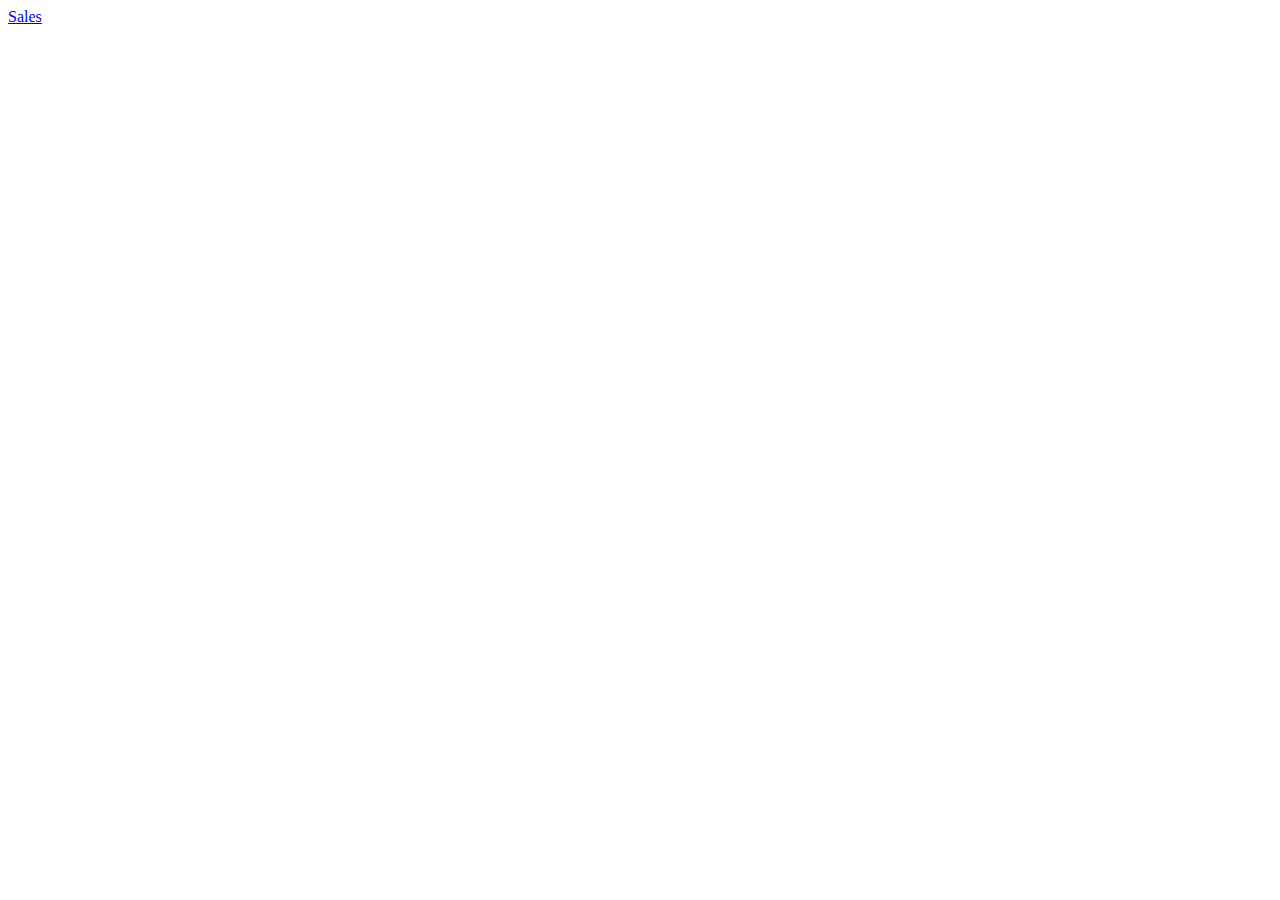
==== sales.html @ bb2bf58b "touched up files" ====
<!DOCTYPE html>
<html lang="en">
    <Head>
        <meta charset="UTF-8">
        <title>Cookie Stand</title>
    </Head>
    <body>
        <a href="index.html">Sales</a>
    </body>

    <script src="app.js"></script>

</html>
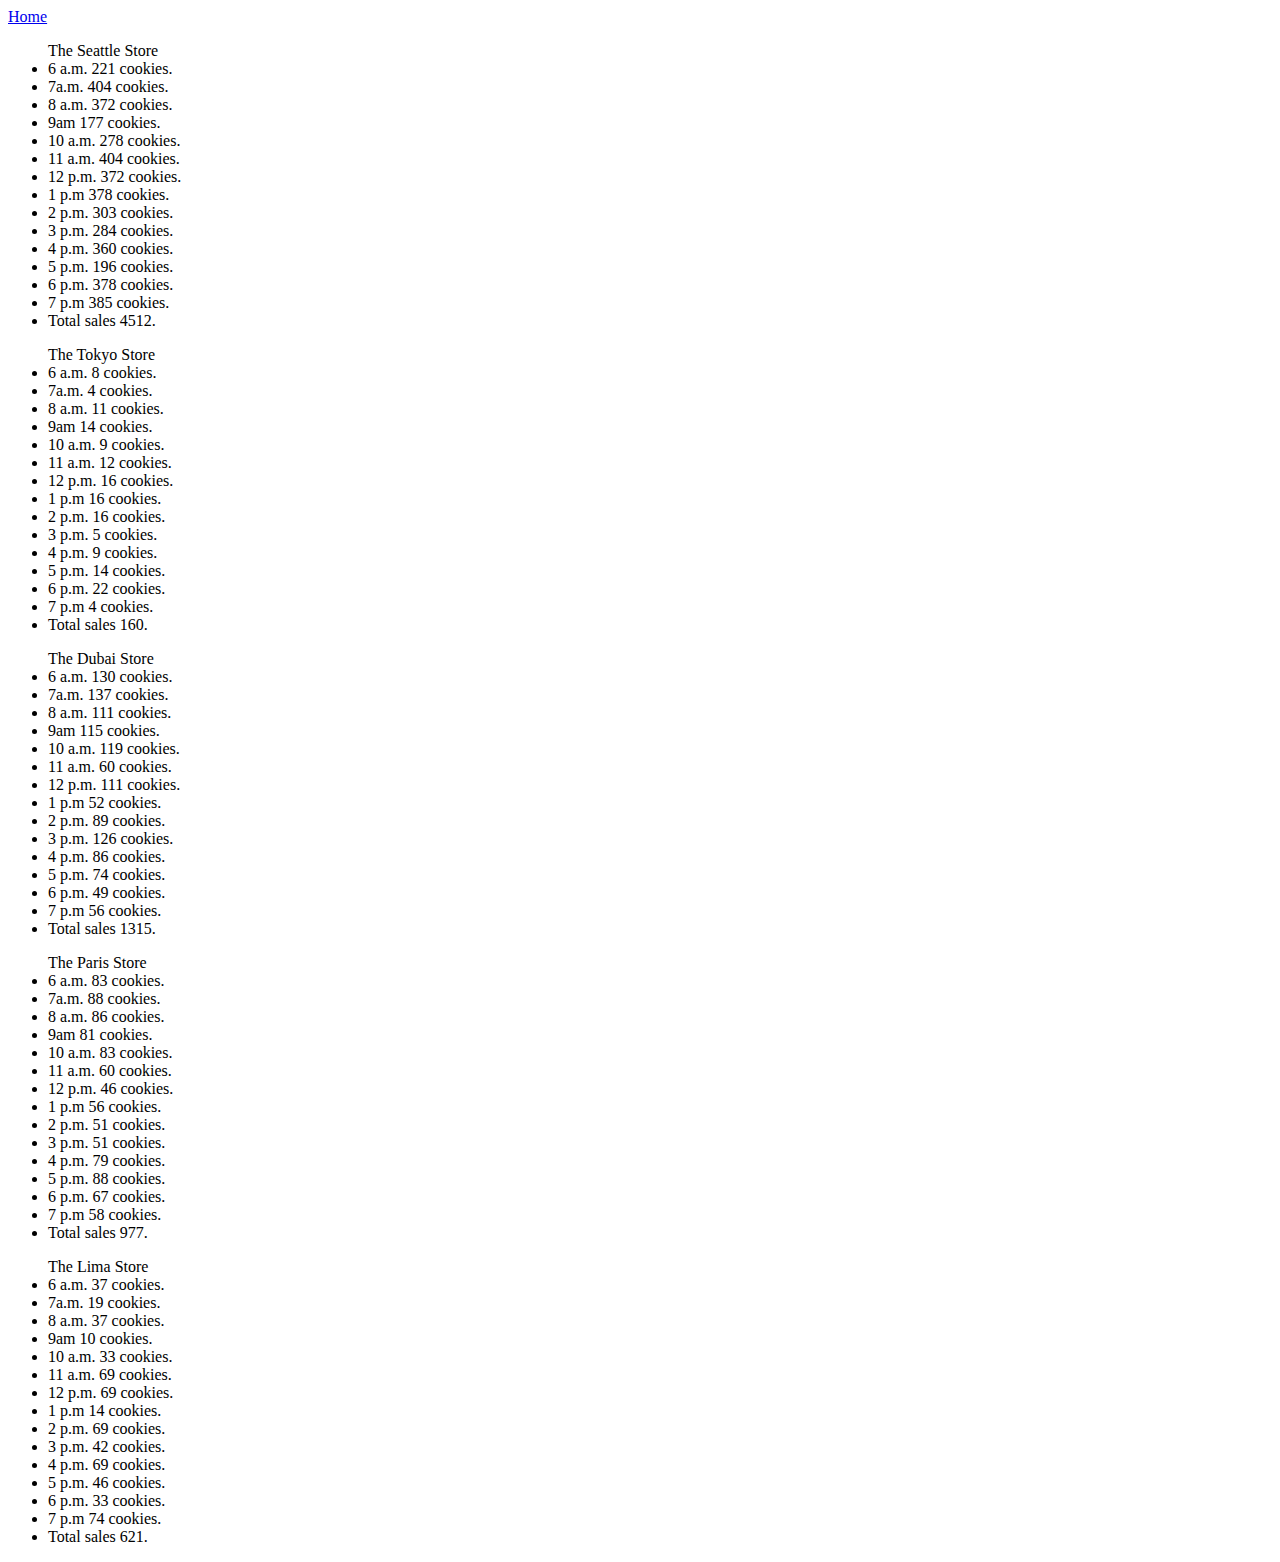
==== commit bf4fcf99: "added stores" ====
--- a/sales.html
+++ b/sales.html
@@ -5,7 +5,14 @@
         <title>Cookie Stand</title>
     </Head>
     <body>
-        <a href="index.html">Sales</a>
+        <a href="index.html">Home</a>
+
+        <ul id ="seattleList"></ul>
+        <ul id ="tokyoList"></ul>
+        <ul id ="dubaiList"></ul>
+        <ul id ="parisList"></ul>
+        <ul id ="limaList"></ul>
+        
     </body>
 
     <script src="app.js"></script>
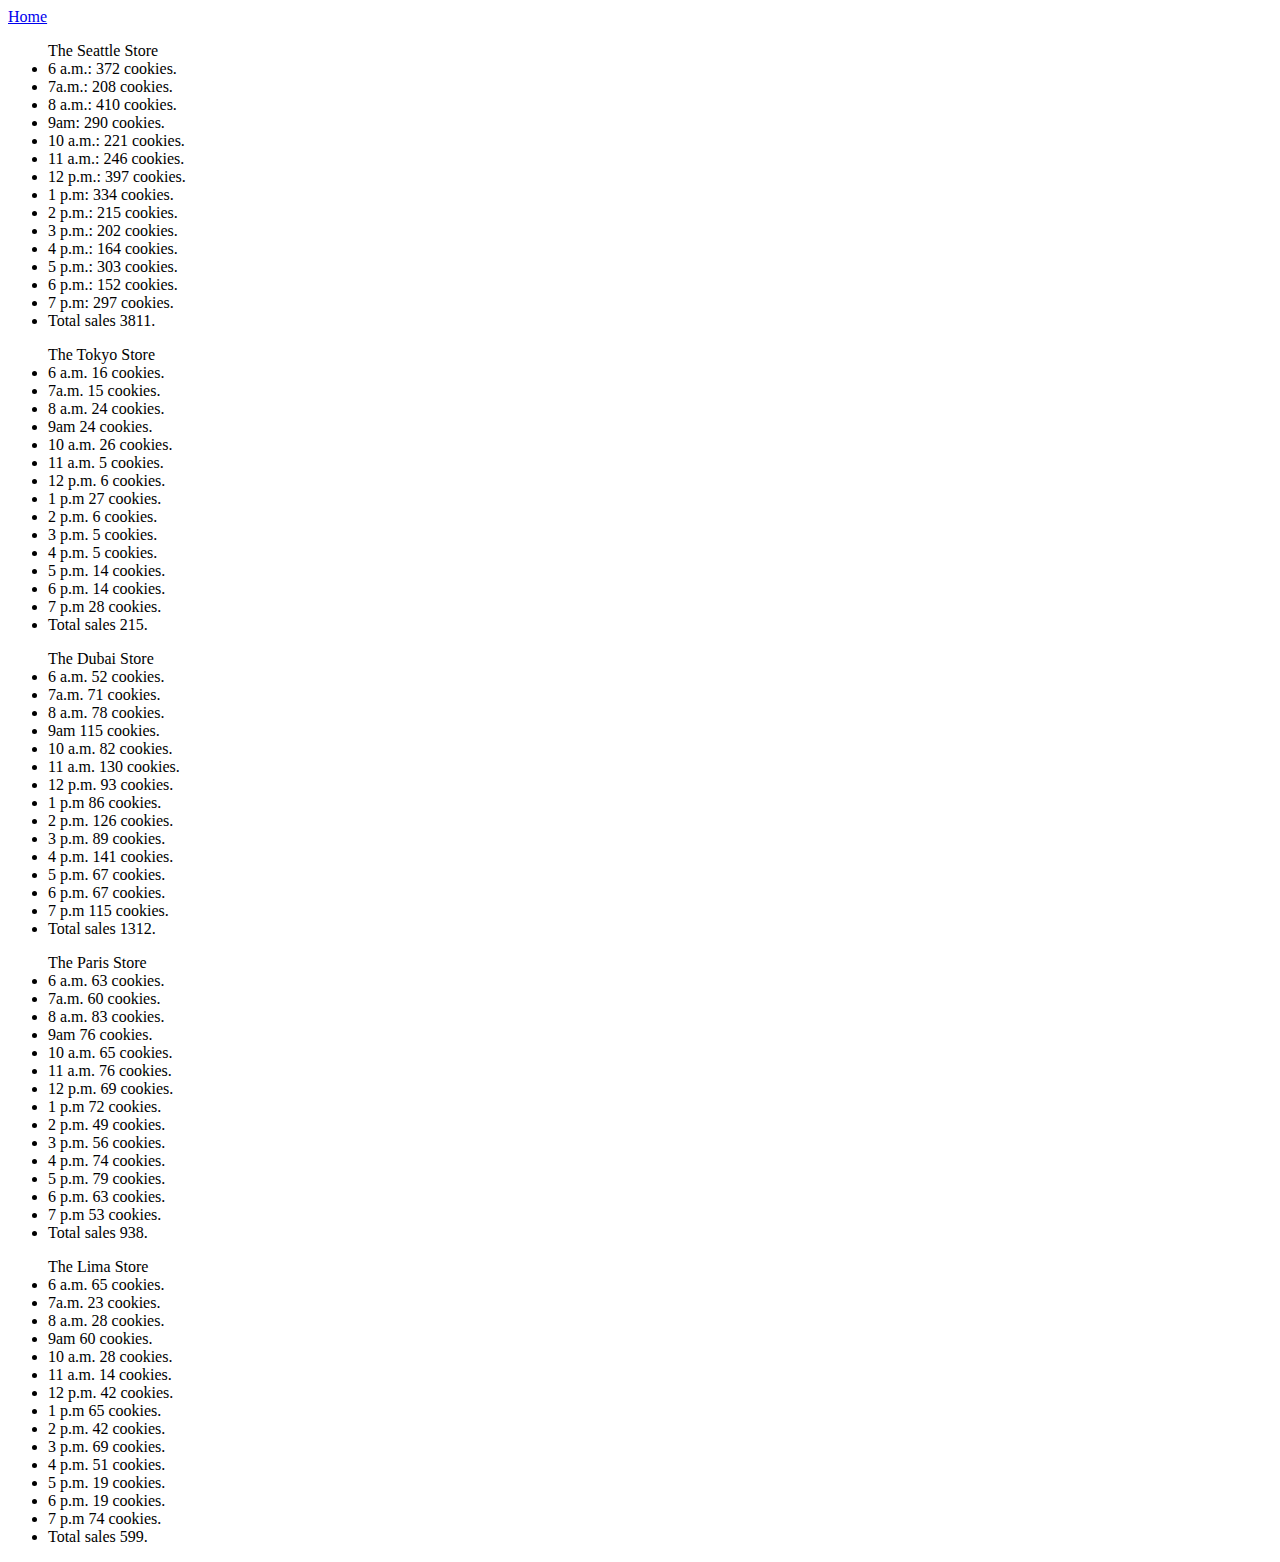
==== commit c09c9bf2: "added folders to contain certain files." ====
--- a/sales.html
+++ b/sales.html
@@ -2,7 +2,9 @@
 <html lang="en">
     <Head>
         <meta charset="UTF-8">
-        <title>Cookie Stand</title>
+        <a href='css/reset.css'></a>
+        <a href='css/style.css'></a>
+        <title>Cookie Stand Sales</title>
     </Head>
     <body>
         <a href="index.html">Home</a>
@@ -15,6 +17,6 @@
         
     </body>
 
-    <script src="app.js"></script>
+    <script src="js/app.js"></script>
 
 </html>
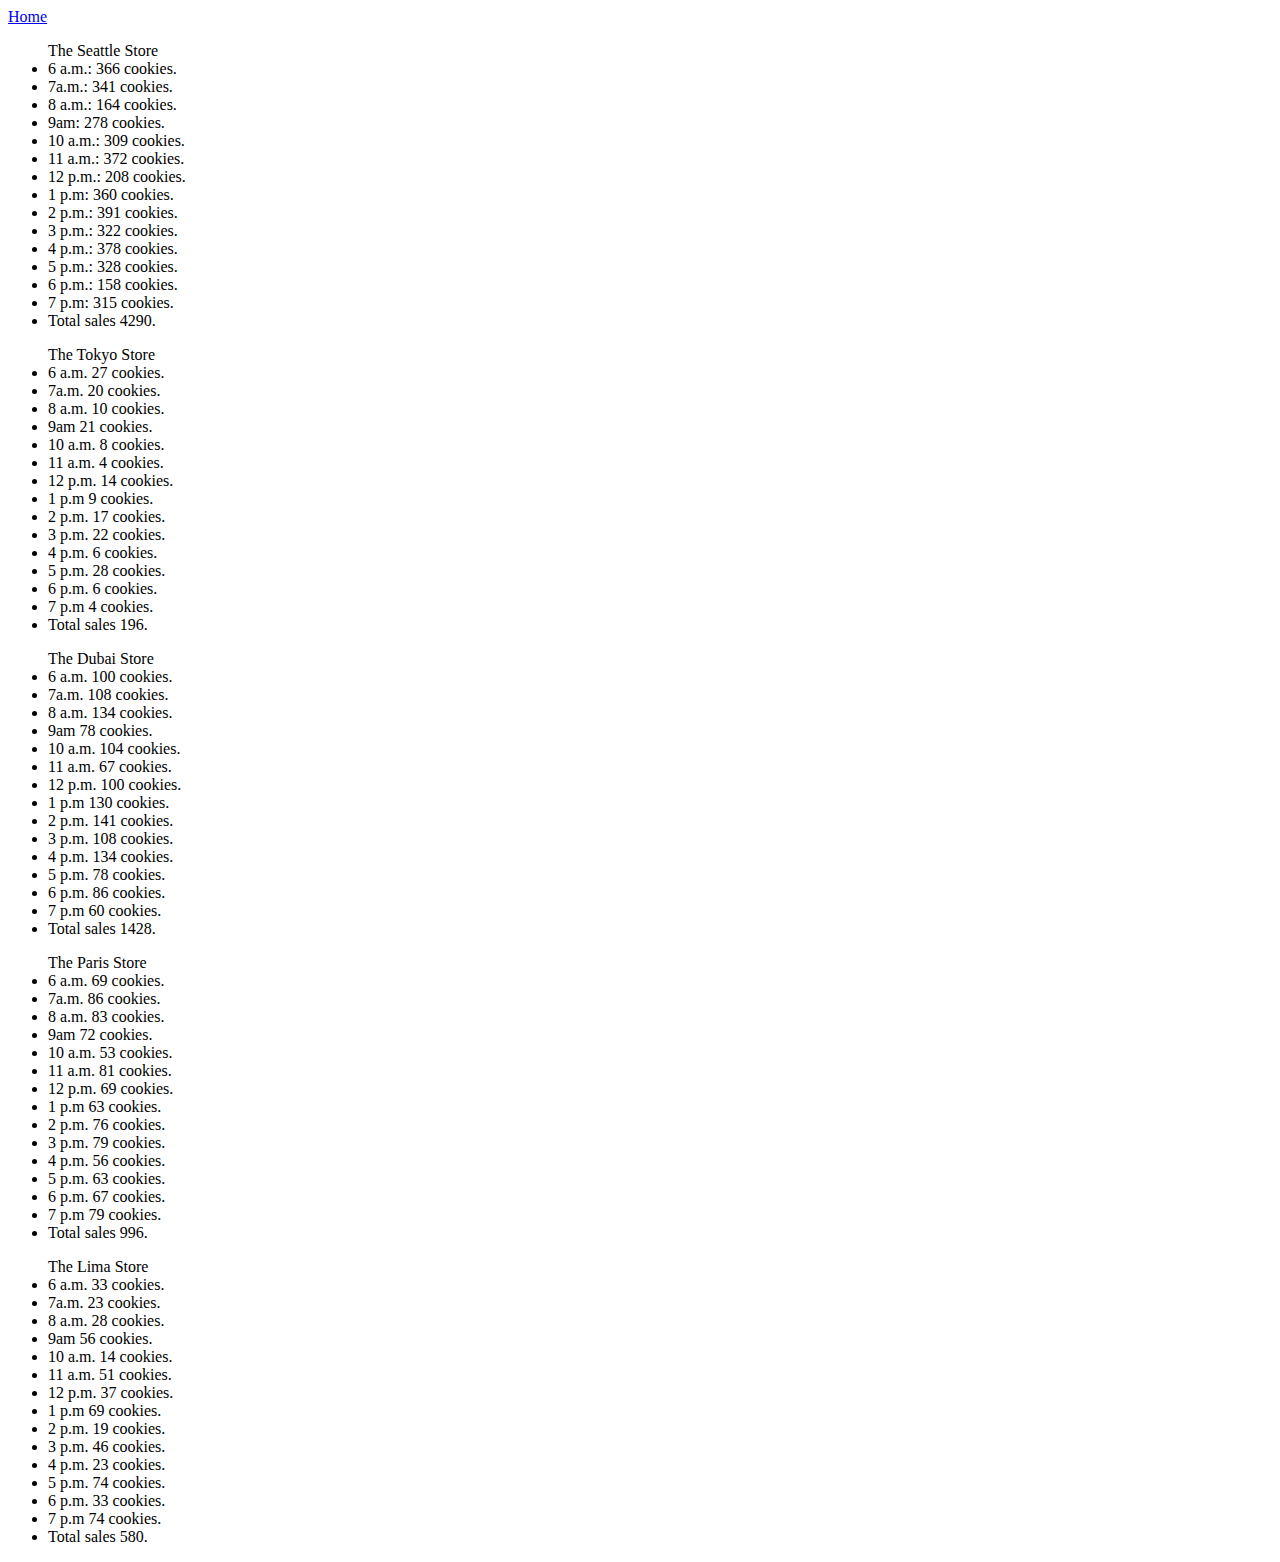
==== commit e20e1dce: "minor work" ====
--- a/sales.html
+++ b/sales.html
@@ -2,8 +2,9 @@
 <html lang="en">
     <Head>
         <meta charset="UTF-8">
-        <a href='css/reset.css'></a>
-        <a href='css/style.css'></a>
+        <link href='css/reset.css'>
+        <link href="https://fonts.googleapis.com/css2?family=Sarabun&display=swap" rel="stylesheet">
+        <link href='css/style.css'>
         <title>Cookie Stand Sales</title>
     </Head>
     <body>
--- a/css/style.css
+++ b/css/style.css
@@ -0,0 +1,13 @@
+body {
+    font-family:sans-serif;
+}
+
+h1 {
+    color: rgb(107, 47, 43,);
+    color: rgb(43, 102, 107);
+}
+
+table {
+    font-family: Arial, Helvetica, sans-serif;
+    color :rgb(89, 43, 107);
+}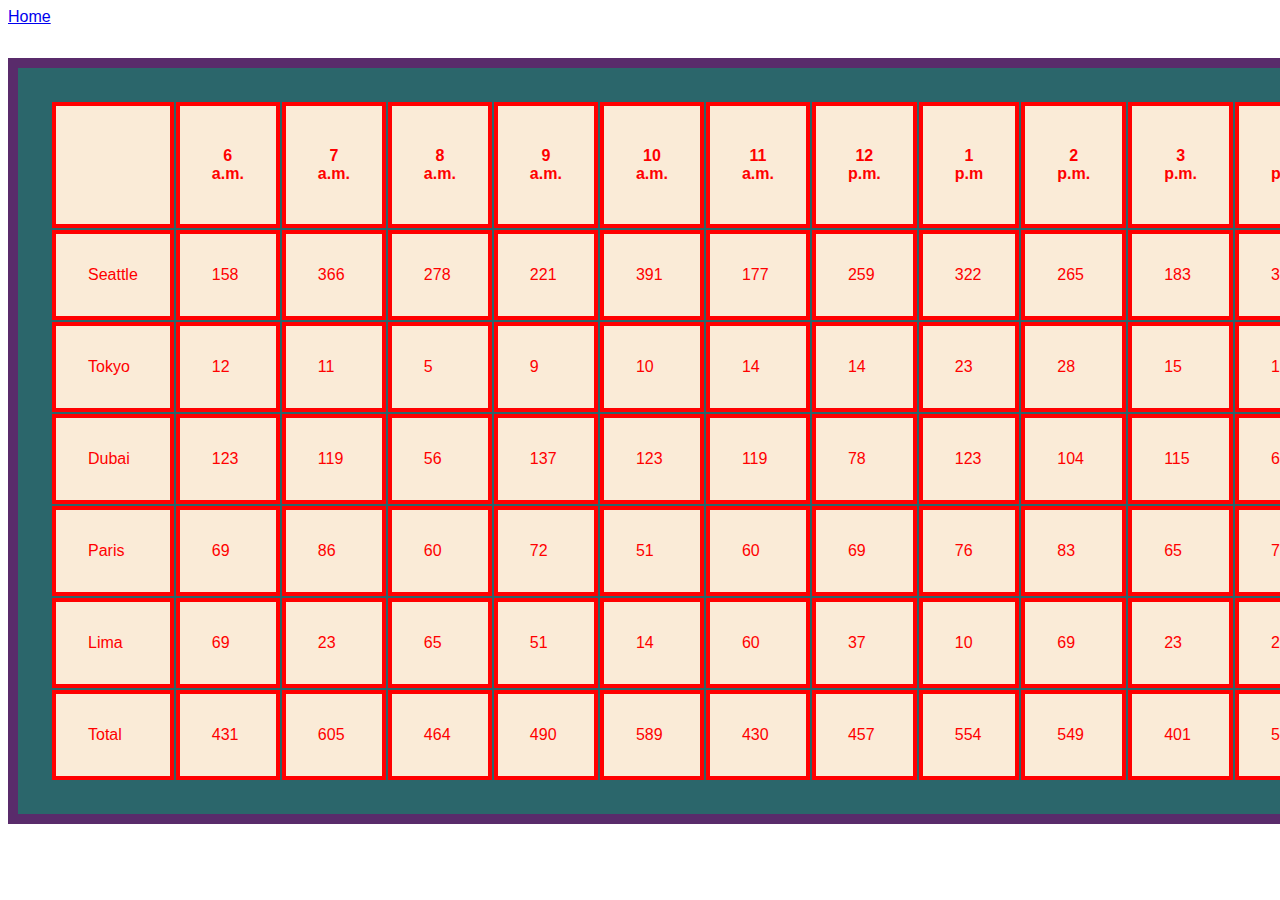
==== commit 5b1ba2db: "cleaned up code in javascript to use constructor" ====
--- a/sales.html
+++ b/sales.html
@@ -1,23 +1,34 @@
 <!DOCTYPE html>
 <html lang="en">
-    <Head>
-        <meta charset="UTF-8">
-        <link href='css/reset.css'>
-        <link href="https://fonts.googleapis.com/css2?family=Sarabun&display=swap" rel="stylesheet">
-        <link href='css/style.css'>
-        <title>Cookie Stand Sales</title>
-    </Head>
-    <body>
-        <a href="index.html">Home</a>
 
-        <ul id ="seattleList"></ul>
-        <ul id ="tokyoList"></ul>
-        <ul id ="dubaiList"></ul>
-        <ul id ="parisList"></ul>
-        <ul id ="limaList"></ul>
-        
-    </body>
+<head>
+    <meta charset="UTF-8">
+    <link href='css/reset.css'>
+    <link href='css/style.css' rel="stylesheet">
+    <title>Cookie Stand Sales</title>
+</head>
 
+<body>
+    <a href="index.html">Home</a>
+    <!-- <ul id="seattleList"></ul>
+    <ul id="tokyoList"></ul>
+    <ul id="dubaiList"></ul>
+    <ul id="parisList"></ul>
+    <ul id="limaList"></ul> -->
+
+    <table>
+        <thead>
+            <tr id = 'trow'>
+            </tr>
+        </thead>
+        <tbody id = 'tbody'>
+        </tbody>
+        <tfoot id = 'tfooter'>
+        </tfoot>
+    </table>
+    <footer>
+    </footer>
     <script src="js/app.js"></script>
+</body>
 
-</html>
+</html>--- a/css/style.css
+++ b/css/style.css
@@ -1,13 +1,23 @@
 body {
     font-family:sans-serif;
-}
-
-h1 {
-    color: rgb(107, 47, 43,);
-    color: rgb(43, 102, 107);
+    color: red;
 }
 
 table {
-    font-family: Arial, Helvetica, sans-serif;
-    color :rgb(89, 43, 107);
-}+    padding: 2rem;
+    margin: 2rem;
+    border: 10px solid rgb(89, 43, 107);
+    background-color:rgb(43, 102, 107);
+    margin-left: auto;
+    margin-right: auto;
+}
+
+tbody,tr {
+    background-color: antiquewhite;
+    border: 4px solid rgb(107, 47, 43,);
+}
+
+td,th {
+    border: 4px solid red;
+    padding: 2rem;
+}
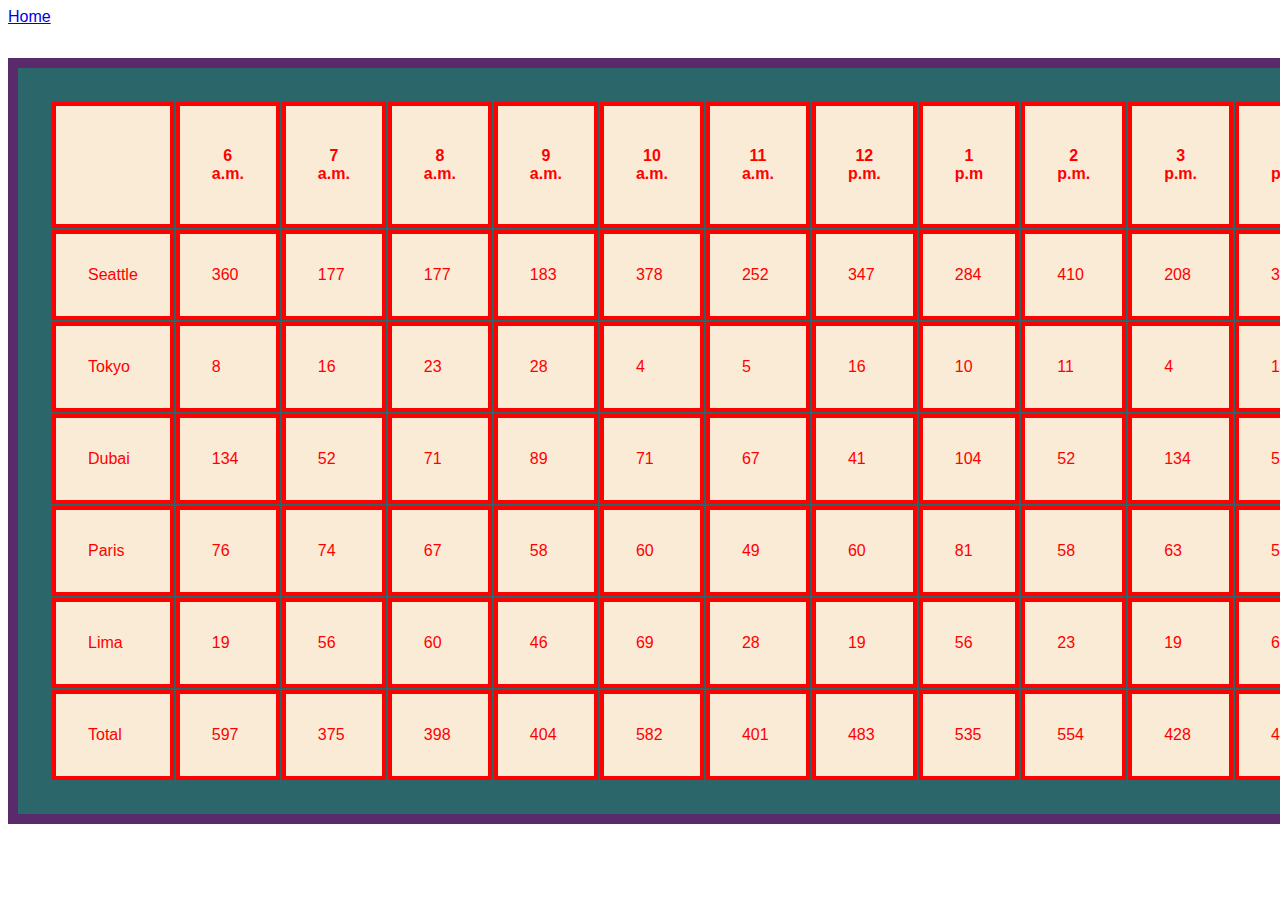
==== commit 40ed3052: "nothing" ====
--- a/sales.html
+++ b/sales.html
@@ -10,11 +10,6 @@
 
 <body>
     <a href="index.html">Home</a>
-    <!-- <ul id="seattleList"></ul>
-    <ul id="tokyoList"></ul>
-    <ul id="dubaiList"></ul>
-    <ul id="parisList"></ul>
-    <ul id="limaList"></ul> -->
 
     <table>
         <thead>
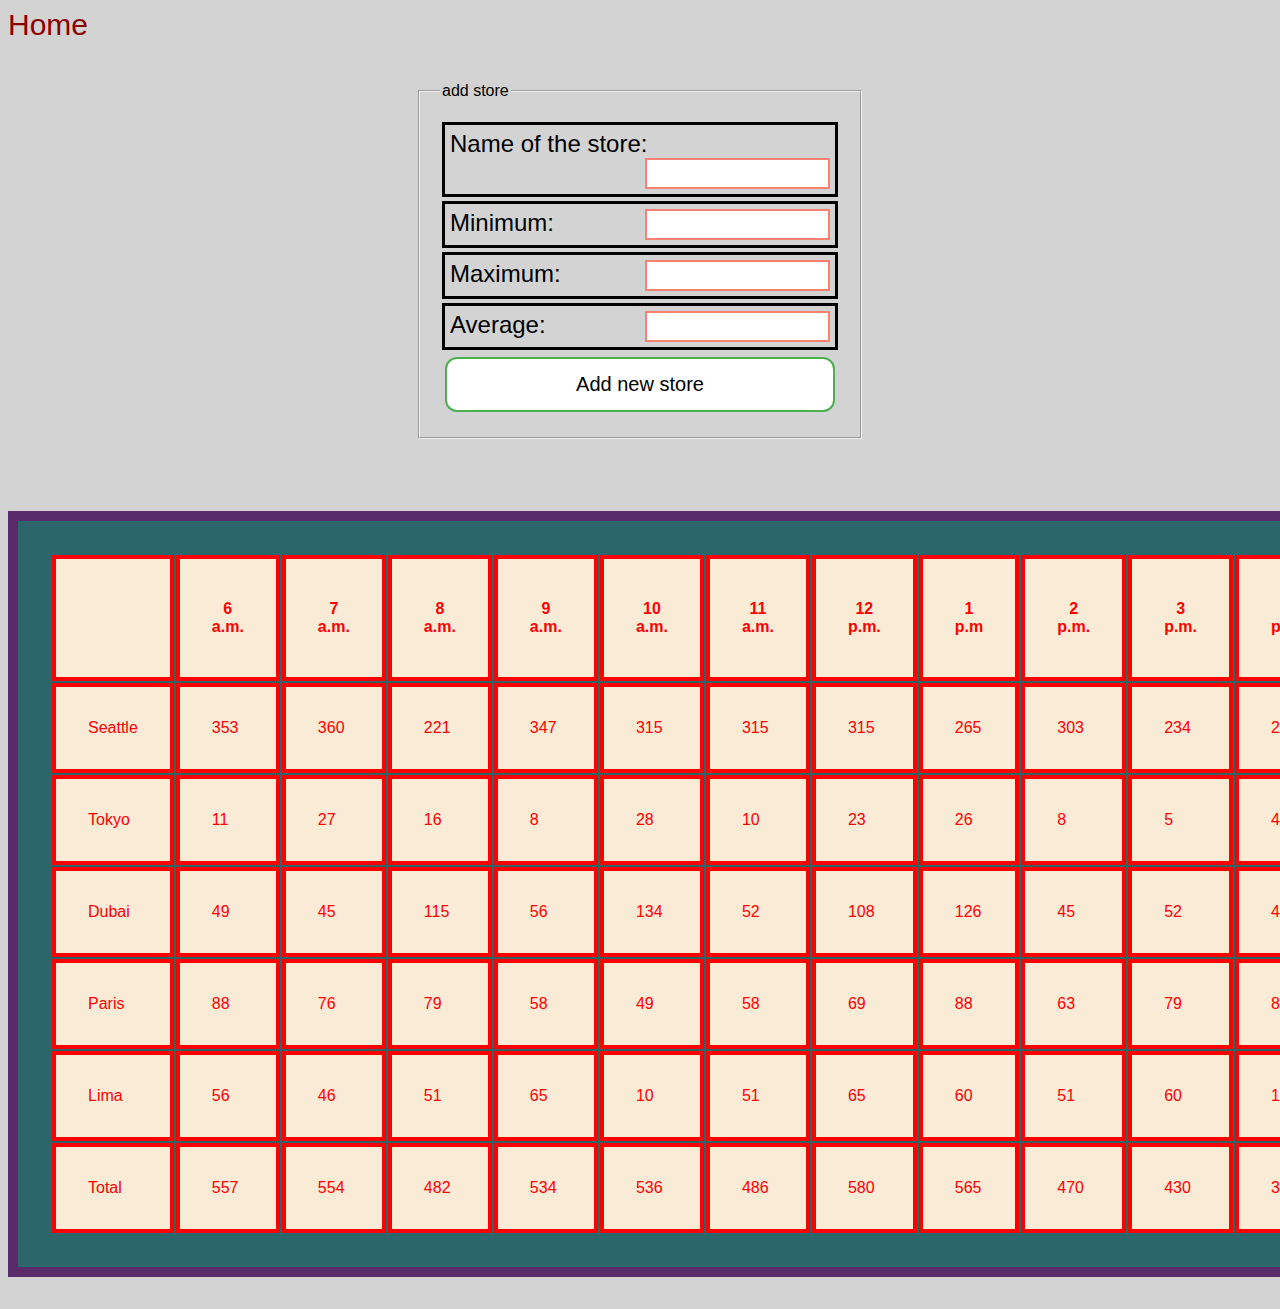
==== commit c9f30fff: "added form to sales.html" ====
--- a/sales.html
+++ b/sales.html
@@ -11,18 +11,42 @@
 <body>
     <a href="index.html">Home</a>
 
+    <aside>
+        <form id='myForm'>
+            <fieldset>
+                <legend>add store</legend>
+                <!--store, min, max, avg-->
+                <label>Name of the store:
+                    <input type='text' name='storeName' id='storeName' required>
+                </label>
+                <label>Minimum:
+                    <input type='number' name='min' id='storeMin' required>
+                </label>
+                <label>Maximum:
+                    <input type='number' name='max' id='storeMax' required>
+                </label>
+                <label>Average:
+                    <input type='number' name='avg' id='storeAvg' required>
+                </label>
+                <button type='submit'>Add new store</button>
+            </fieldset>
+        </form>
+    </aside>
+
     <table>
         <thead>
-            <tr id = 'trow'>
+            <tr id='trow'>
             </tr>
         </thead>
-        <tbody id = 'tbody'>
+        <tbody id='tbody'>
         </tbody>
-        <tfoot id = 'tfooter'>
+        <tfoot id='tfooter'>
         </tfoot>
     </table>
     <footer>
     </footer>
+
+
     <script src="js/app.js"></script>
 </body>
 
--- a/css/style.css
+++ b/css/style.css
@@ -21,3 +21,153 @@
     border: 4px solid red;
     padding: 2rem;
 }
+
+body {
+    background-color: lightgray;
+
+  }
+  
+  header {
+    background-color: linen;
+    width: 100%;
+    border: 5px solid black;
+  }
+  
+  header nav {
+    padding: 1rem;
+    align-items: center; 
+    background-color: linen;
+    border: 5px solid black;
+    justify-content: flex-end;
+  }
+
+  main,
+  header nav {
+    margin: 0 auto;
+    width: 960px;
+    justify-content: space-between;
+  }
+
+  main article {
+    float: right;
+    width: 480px;
+    padding: 1rem 0 0 1rem;
+  }
+
+  ul {
+    display: flex;
+    justify-content: space-between;
+    align-content: center;
+    height: 100px;
+  }
+
+  li {
+    align-content: center;
+    align-items: center;
+    display: flex;
+  }
+
+  a {
+      text-decoration:none;
+      color: darkred;
+      font-size: 30px;
+  }
+
+  a:hover {
+      color: darksalmon;
+  }
+
+  img {
+      border-radius: 2px;
+      -webkit-box-shadow: 0 10px 6px -6px #777;
+      box-shadow: 0 10px 6px -6px #777;
+  }
+
+  body header {
+      display: flex;
+  }
+
+  header img {
+      width: 400px;
+  }
+
+  main > section {
+    display: flex;
+    justify-content: space-between;
+    margin-bottom: 5px;
+  }
+
+  h1, h2, h3 {
+    text-align: center;
+    font-size: 45px;
+    color: black;
+    padding: 3rem;
+    font-weight: bold;
+  }
+
+  #family {
+      display: flex;
+      justify-content: center;
+  }
+
+  #hourstable {
+      display: flex;
+      justify-content: center;
+      width: 960px;
+  }
+
+  form {
+    display: flex;
+    justify-content: center;
+  }
+
+  fieldset {
+    display: flex;
+    justify-content: center;
+    flex-direction: column;
+    background-color: lightgray;
+    color: black;
+    padding: 20px;
+    margin: 40px;
+    width: 400px;
+  }
+
+  label {
+    display: block;
+    padding: 5px;
+    margin: 2px;
+    border: 3px solid black;
+    font-size: 24px;
+  }
+
+  input {
+    float: right;
+    height: 25px;
+    border: 2px solid salmon;
+  }
+
+  button {
+    background-color: white;
+    color: black;
+    font-size: 20px;
+    padding: 14px 40px;
+    border: 2px solid #4CAF50;
+    border-radius: 12px;
+    margin: 5px;
+    transition-duration: 0.4s;
+  }
+
+  button:hover {
+    background-color: #4CAF50;
+    color: white;
+  }
+
+  footer ul li {
+      width: 8rem;
+      color: white;
+      font-size: 20px;
+  }
+
+  footer {
+      background-color: darkgrey;
+  }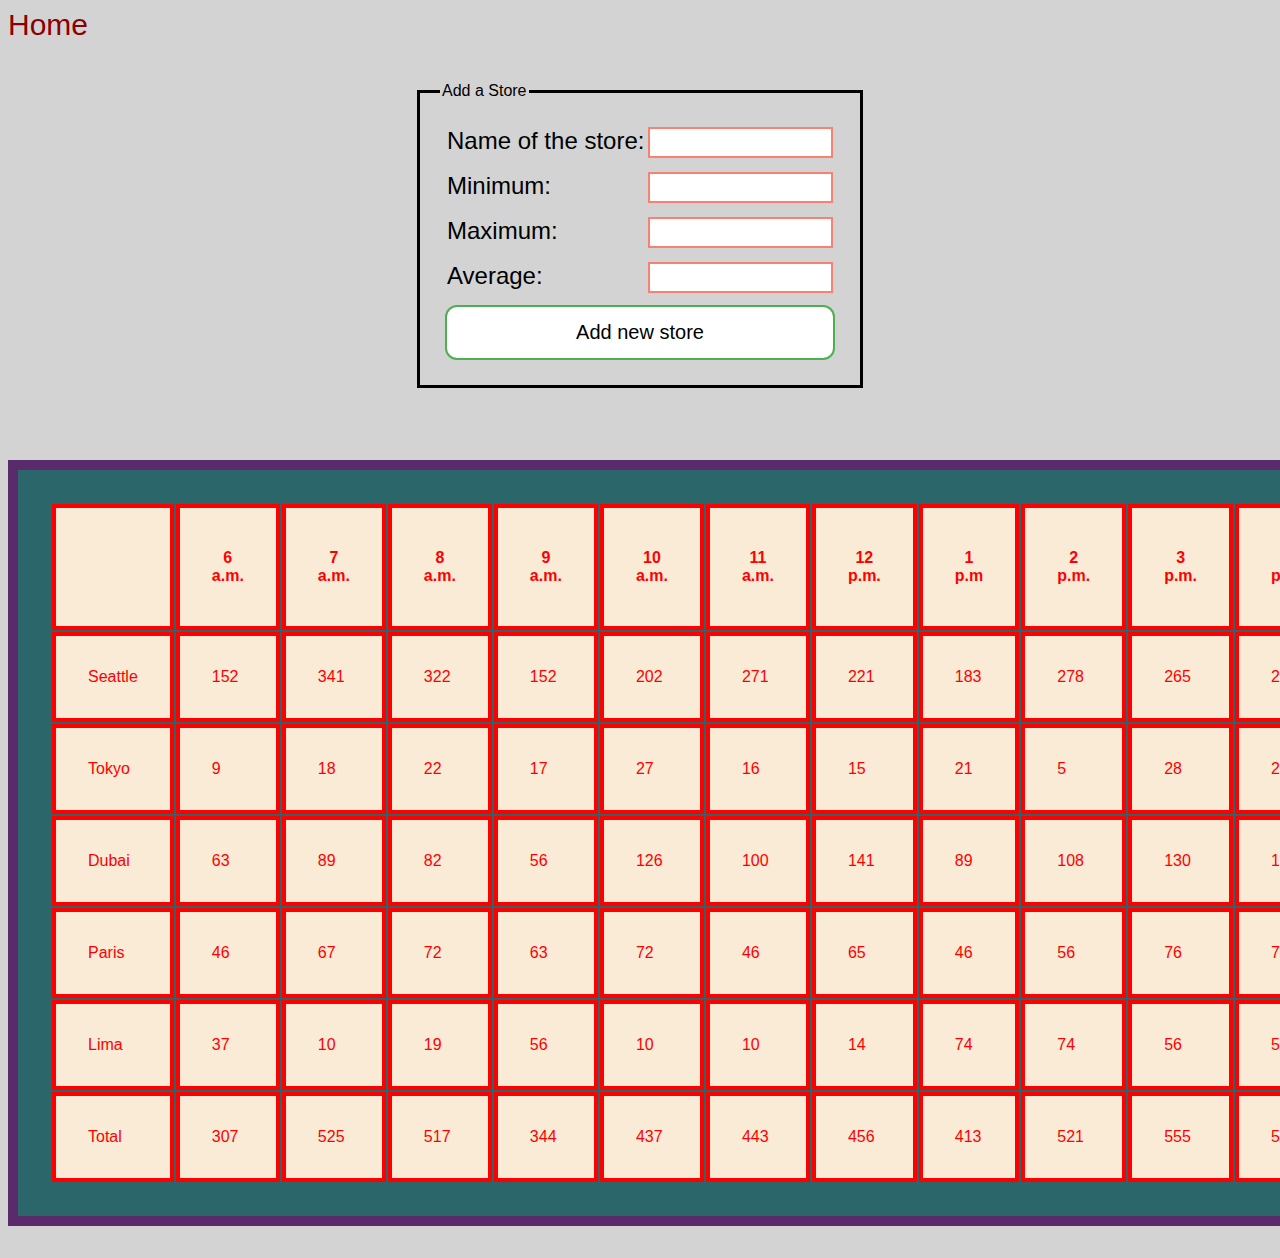
==== commit b1335bd7: "adjusted things" ====
--- a/sales.html
+++ b/sales.html
@@ -14,19 +14,19 @@
     <aside>
         <form id='myForm'>
             <fieldset>
-                <legend>add store</legend>
+                <legend>Add a Store</legend>
                 <!--store, min, max, avg-->
-                <label>Name of the store:
-                    <input type='text' name='storeName' id='storeName' required>
+                <label for="storeName">Name of the store:
+                    <input for="storeName" type='text' name='storeName' id='storeName' required>
                 </label>
-                <label>Minimum:
-                    <input type='number' name='min' id='storeMin' required>
+                <label for="storeName">Minimum:
+                    <input for="storeName" type='number' name='min' id='storeMin' required>
                 </label>
-                <label>Maximum:
-                    <input type='number' name='max' id='storeMax' required>
+                <label for="storeName">Maximum:
+                    <input for="storeName" type='number' name='max' id='storeMax' required>
                 </label>
-                <label>Average:
-                    <input type='number' name='avg' id='storeAvg' required>
+                <label for="storeName">Average:
+                    <input for="storeName" type='number' name='avg' id='storeAvg' required>
                 </label>
                 <button type='submit'>Add new store</button>
             </fieldset>
--- a/css/style.css
+++ b/css/style.css
@@ -130,13 +130,14 @@
     padding: 20px;
     margin: 40px;
     width: 400px;
+    border: 3px solid black;
   }
 
   label {
     display: block;
     padding: 5px;
     margin: 2px;
-    border: 3px solid black;
+    border: 3px none black;
     font-size: 24px;
   }
 
